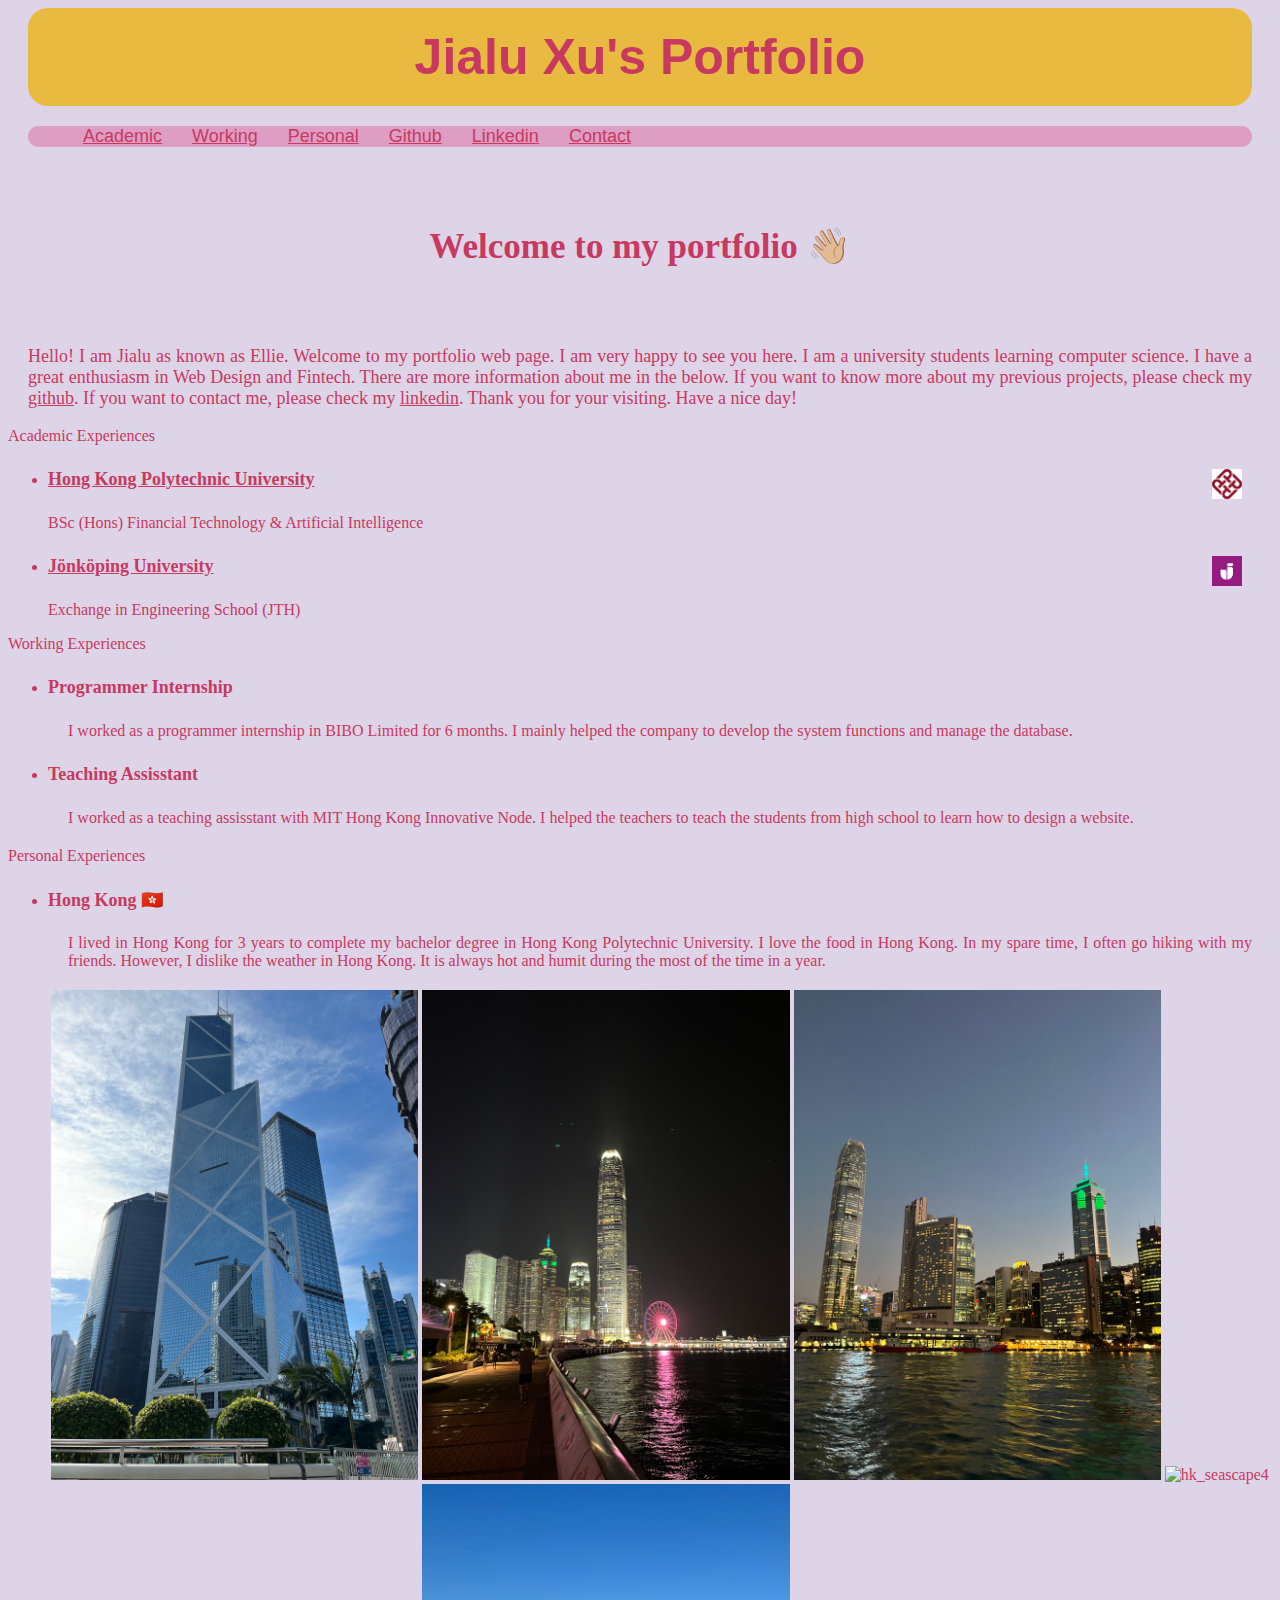
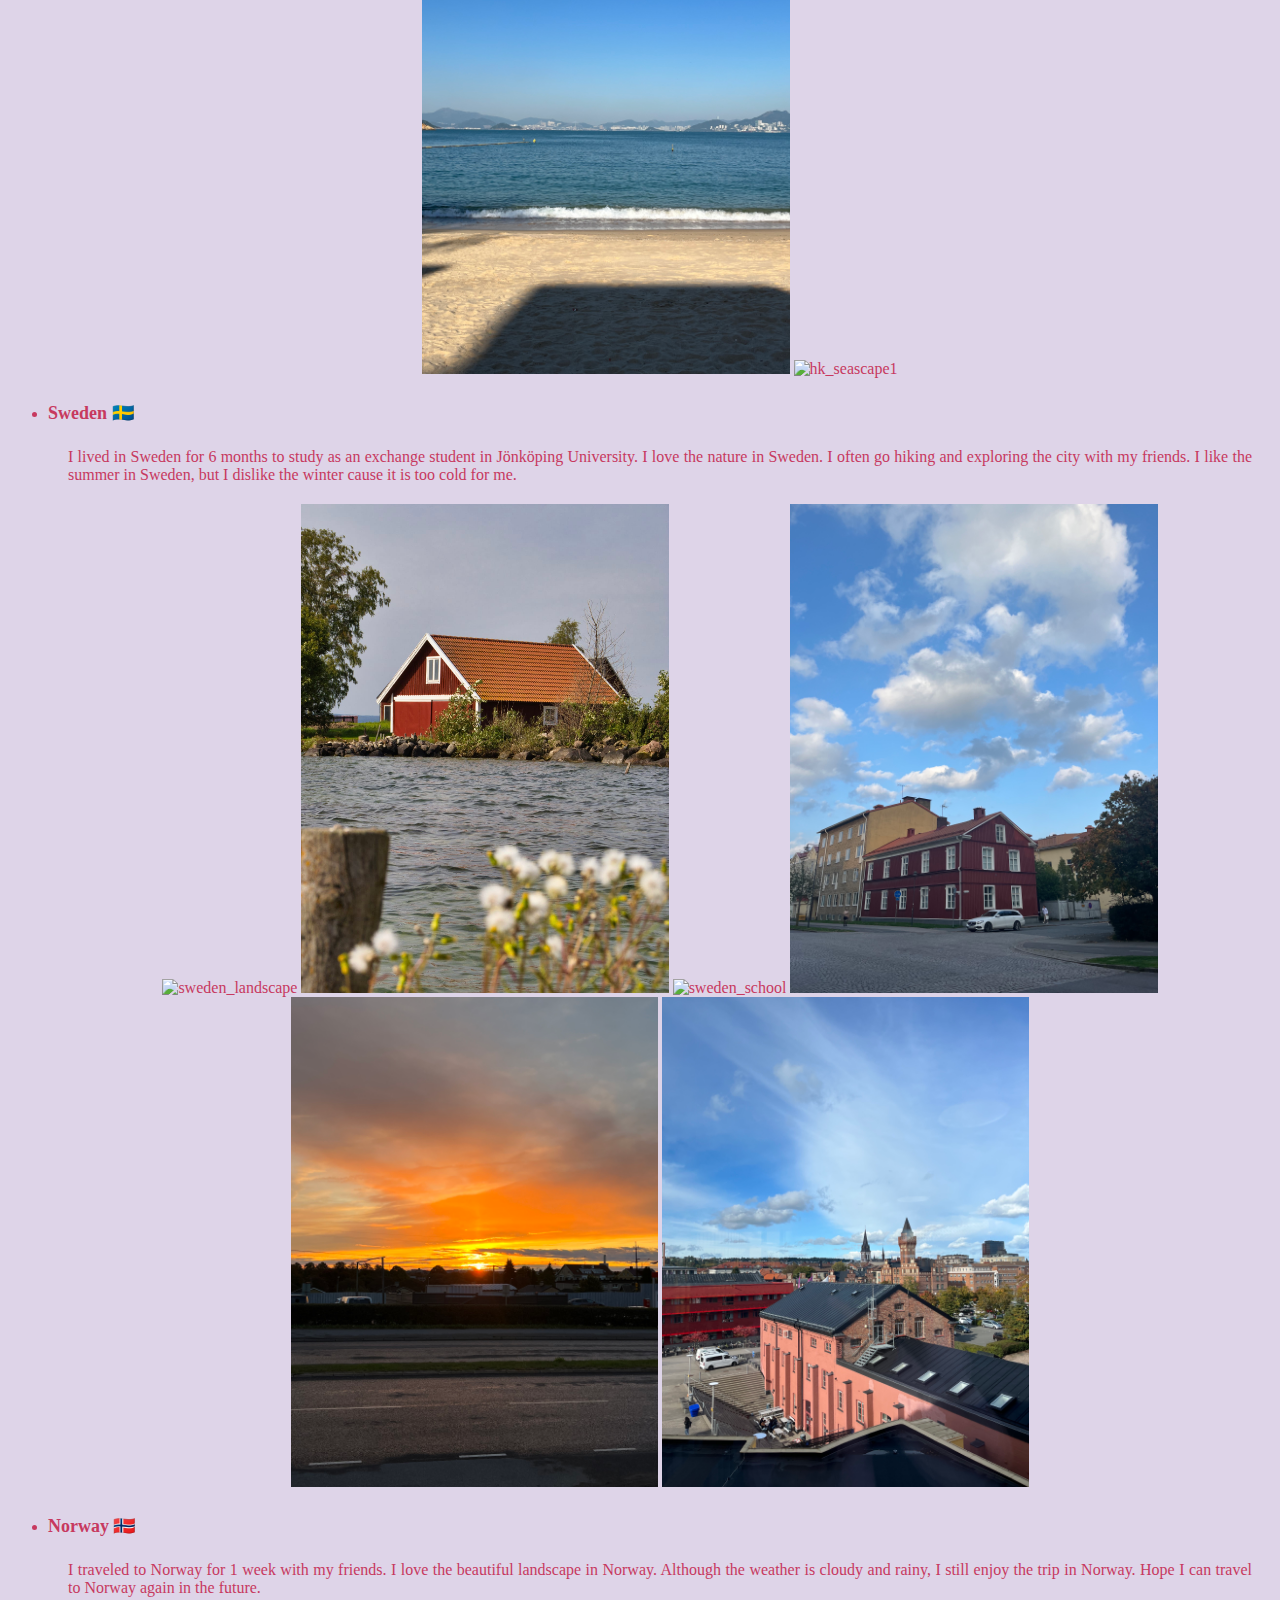
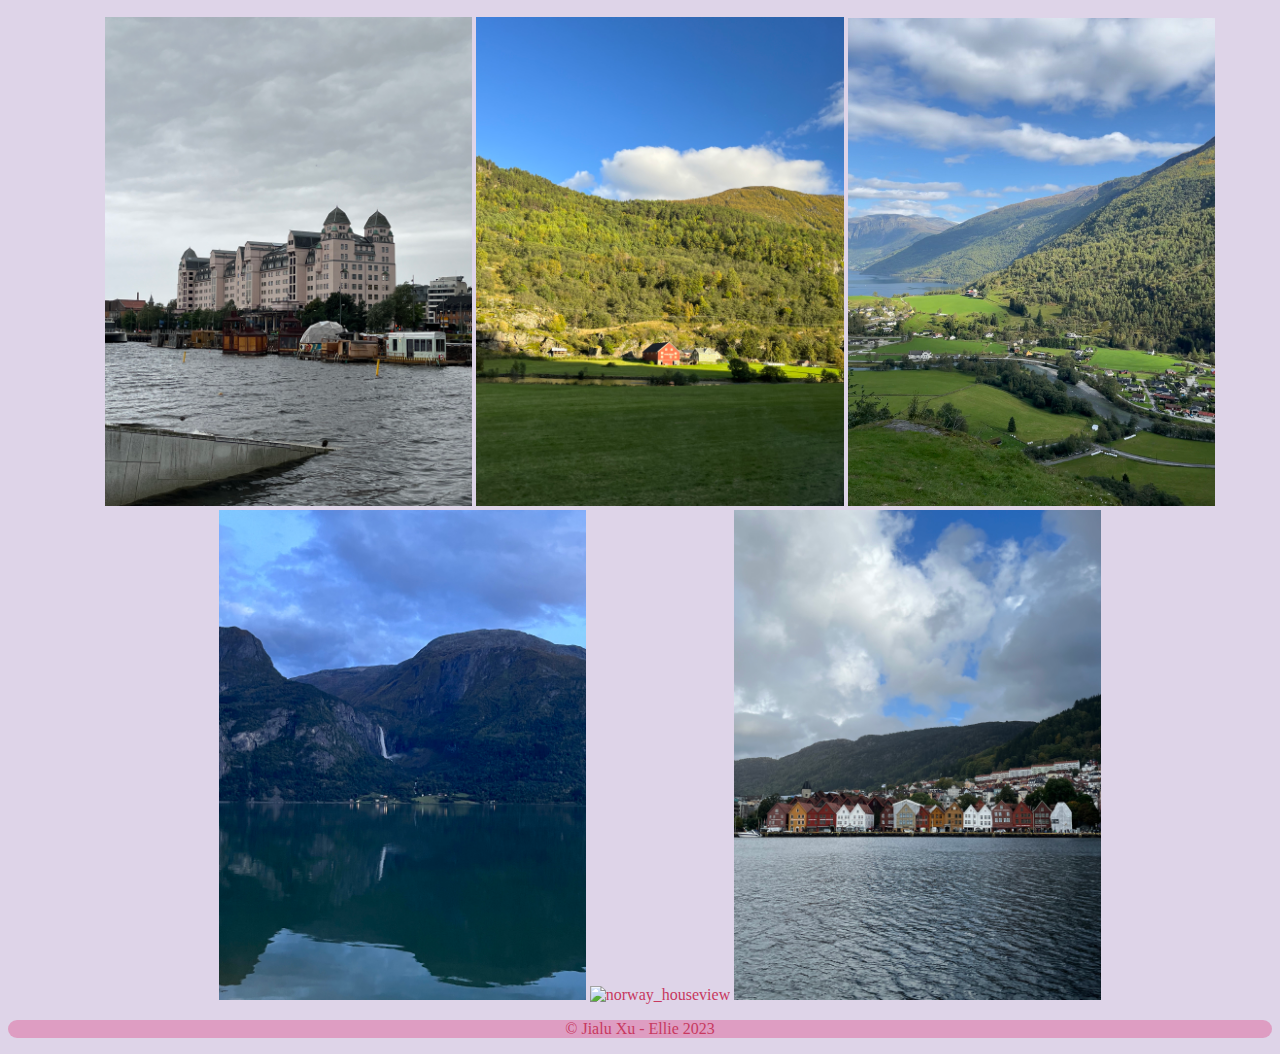
==== index.html @ 67c65275 "Initial commit" ====
<!DOCTYPE html>
<html lang="en">
  <head>
    <meta charset="UTF-8" />
    <meta name="viewport" content="width=device-width, initial-scale=1.0" />
    <title>JialuXu_Ellie_Portfolio</title>
    <link rel="stylesheet" href="css/main.css" />
  </head>
  <body>

    <!-- Title -->
    <h1>Jialu Xu's Portfolio</h1>

    <!-- Table of contents -->
    <ul class="content">
      <li class="content_list"><a href="#academic_title">Academic</a></li>
      <li class="content_list"><a href="#working_title">Working</a></li>
      <li class="content_list"><a href="#personal_title">Personal</a></li>
      <li class="content_list">
        <a href="https://www.github.com/xujialuellie">Github</a>
      </li>
      <li class="content_list">
        <a href="https://www.linkedin.com/in/xujialuellie">Linkedin</a>
      </li>
      <li class="content_list"><a href="contact.html">Contact</a></li>
    </ul>
    <main>
      <h2 id="main_page">Welcome to my portfolio 👋🏼</h2>
      <p id="introduction">
        Hello! I am Jialu as known as Ellie. Welcome to my portfolio web page. I
        am very happy to see you here. I am a university students learning
        computer science. I have a great enthusiasm in Web Design and Fintech.
        There are more information about me in the below. If you want to know
        more about my previous projects, please check my
        <a href="https://www.github.com/xujialuellie">github</a>. If you want to
        contact me, please check my
        <a href="https://www.linkedin.com/in/xujialuellie">linkedin</a>. Thank
        you for your visiting. Have a nice day!
      </p>
    </main>

    <!-- Academic -->
    <section>
      <h3">Academic Experiences</h3>
      <ul class="academic">
        <li>
          <h4>
            <a href="https://www.polyu.edu.hk"
              >Hong Kong Polytechnic University</a
            ><img
              class="pic_icon"
              src="./pic/pic_polyu/polyu_icon.png"
              alt="polyu_icon"
            />
          </h4>
          <p>BSc (Hons) Financial Technology & Artificial Intelligence</p>
        </li>
        <li>
          <h4>
            <a href="https://ju.se">Jönköping University</a
            ><img
              class="pic_icon"
              src="./pic/pic_ju/ju_icon.png"
              alt="ju_icon"
            />
          </h4>
          <p>Exchange in Engineering School (JTH)</p>
        </li>
      </ul>
    </section>

    <!-- Working -->
    <section>
      <h3">Working Experiences</h3>
      <ul class="working">
        <li>
          <h4>Programmer Internship</h4>
          <p class="description">
            I worked as a programmer internship in BIBO Limited for 6 months. I
            mainly helped the company to develop the system functions and manage
            the database.
          </p>
        </li>
        <li>
          <h4>Teaching Assisstant</h4>
          <p class="description">
            I worked as a teaching assisstant with MIT Hong Kong Innovative
            Node. I helped the teachers to teach the students from high school
            to learn how to design a website.
          </p>
        </li>
      </ul>
    </section>
    
    <!-- Personal -->
    <section>
      <h3">Personal Experiences</h3>
      <ul>
        <!-- Hong Kong -->
        <li>
          <h4>Hong Kong 🇭🇰</h4>
          <p class="description">
            I lived in Hong Kong for 3 years to complete my bachelor degree in
            Hong Kong Polytechnic University. I love the food in Hong Kong. In
            my spare time, I often go hiking with my friends. However, I dislike
            the weather in Hong Kong. It is always hot and humit during the most
            of the time in a year.
          </p>
          <section class="personal_images">
            <img
              class="images"
              src="./pic/pic_hongkong/bochk.jpg"
              alt="hk_bochk"
            />
            <img
              class="images"
              src="./pic/pic_hongkong/nightview.jpg"
              alt="hk_nightview"
            />
            <img
              class="images"
              src="./pic/pic_hongkong/skyscrapers2.jpg"
              alt="hk_skyscrapers"
            />
            <img
              class="images"
              src="./pic/pic_hongkong/seascape4.jpg"
              alt="hk_seascape4"
            />
            <img
              class="images"
              src="./pic/pic_hongkong/seascape2.jpg"
              alt="hk_seascape2"
            />
            <img
              class="images"
              src="./pic/pic_hongkong/seascape1.jpg"
              alt="hk_seascape1"
            />
          </section>
        </li>
        <!-- Sweden -->
        <li>
          <h4>Sweden 🇸🇪</h4>
          <p class="description">
            I lived in Sweden for 6 months to study as an exchange student in
            Jönköping University. I love the nature in Sweden. I often go hiking
            and exploring the city with my friends. I like the summer in Sweden,
            but I dislike the winter cause it is too cold for me.
          </p>
          <section class="personal_images">
            <img
              class="images"
              src="./pic/pic_sweden/landscape.jpg"
              alt="sweden_landscape"
            />
            <img
              class="images"
              src="./pic/pic_sweden/houseview.jpg"
              alt="sweden_houseview"
            />
            <img
              class="images"
              src="./pic/pic_sweden/school.jpg"
              alt="sweden_school"
            />
            <img
              class="images"
              src="./pic/pic_sweden/citycenter.jpg"
              alt="sweden_citycenter"
            />
            <img
              class="images"
              src="./pic/pic_sweden/sunrise.jpg"
              alt="sweden_sunrise"
            />
            <img
              class="images"
              src="./pic/pic_sweden/highview.jpg"
              alt="sweden_highview"
            />
          </section>
        </li>
        <!-- Norway -->
        <li>
          <h4>Norway 🇳🇴</h4>
          <p class="description">
            I traveled to Norway for 1 week with my friends. I love the
            beautiful landscape in Norway. Although the weather is cloudy and
            rainy, I still enjoy the trip in Norway. Hope I can travel to Norway
            again in the future.
          </p>
          <section class="personal_images">
            <img
              class="images"
              src="./pic/pic_norway/cityscape.jpg"
              alt="norway_cityscape"
            />
            <img
              class="images"
              src="./pic/pic_norway/landscape.jpg"
              alt="norway_landscape"
            />
            <img
              class="images"
              src="./pic/pic_norway/mountainview.jpg"
              alt="norway_mountainview"
            />
            <img
              class="images"
              src="./pic/pic_norway/waterfall.jpg"
              alt="norway_waterfall"
            />
            <img
              class="images"
              src="./pic/pic_norway/houseview.jpg"
              alt="norway_houseview"
            />
            <img
              class="images"
              src="./pic/pic_norway/bergen.jpg"
              alt="norway_bergen"
            />
          </section>
        </li>
      </ul>
    </section>
    <!-- Footer -->
    <footer>
      <p>© Jialu Xu - Ellie 2023</p>
    </footer>
  </body>
</html>
---- css/main.css ----
* {
  color: #c7395f;
}

body {
  background-color: #ded4e8;
}

h1 {
  font-size: 50px;
  font-family: Impact, Haettenschweiler, "Arial Narrow Bold", sans-serif;
  background-color: #e8ba40;
  color: #c7395f;
  text-align: center;
  margin: 0px 20px;
  padding: 20px;
  border-radius: 20px;
}

#main_page {
  font-family: Cambria, Cochin, Georgia, Times, "Times New Roman", serif;
  text-align: center;
  font-size: 35px;
  padding: 50px;
}

#contact_me {
  font-family: Cambria, Cochin, Georgia, Times, "Times New Roman", serif;
  text-align: center;
  font-size: 40px;
  padding: 20px;
}

h3 {
  font-family: Cambria, Cochin, Georgia, Times, "Times New Roman", serif;
  text-align: center;
  font-size: 30px;
  margin: 20px;
  background-color: #e8ba40;
  border-radius: 10px;
}

h4 {
  font-size: 18px;
}

p {
  font-size: 16px;
}

.content_list {
  display: flex;
  margin-inline: 15px;
  align-items: center;
  font-size: 18px;
  font-family: "Gill Sans", "Gill Sans MT", Calibri, "Trebuchet MS", sans-serif;
}

.content {
  display: flex;
  background-color: #de9dc2;
  margin: 20px;
  border-radius: 10px;
}

.content_list:hover {
  background-color: #f9ec7e;
  color: #c7395f;
}

#introduction {
  text-align: justify;
  font-size: 18px;
  margin-left: 20px;
  margin-right: 20px;
}

#hello_word {
  text-align: center;
  font-size: 18px;
  margin-left: 50px;
  margin-right: 50px;
}

.pic_icon {
  width: 30px;
  float: right;
  margin: 0px 30px 0px 0px;
}

.images {
  width: 30%;
}

.personal_images {
  display: gird;
  grid-template-columns: repeat(3, 1fr);
  text-align: center;
}

.description {
  text-align: justify;
  margin: 20px;
}

#parent {
  display: grid;
  grid-template-columns: repeat(12, 1fr);
  grid-template-rows: repeat(9, 2fr);
  gap: 15px 10px;
  justify-items: stretch;
  align-items: stretch;
  margin-left: 50px;
  padding: 10px;
  justify-content: center;
  font-size: 18px;
  font-family: Cambria, Cochin, Georgia, Times, "Times New Roman", serif;
}

first_name {
  background-color: #f9ec7e;
  grid-column: 1 / 6;
  grid-row: 1 / 1;
  border-radius: 5px;
}

second_name {
  background-color: #f9ec7e;
  grid-column: 7 / 12;
  grid-row: 1 / 1;
  border-radius: 5px;
}

email {
  background-color: #f9ec7e;
  grid-column: 1 / 12;
  grid-row: 2 / 2;
  border-radius: 5px;
}

region_code {
  background-color: #f9ec7e;
  grid-column: 1 / 4;
  grid-row: 3 / 3;
  border-radius: 5px;
}

phone_number {
  background-color: #f9ec7e;
  grid-column: 5 / 12;
  grid-row: 3 / 3;
  border-radius: 5px;
}

message {
  background-color: #f9ec7e;
  grid-column: 1 / 12;
  grid-row: 4 / 8;
  border-radius: 5px;
}

button {
  background-color: #f9ec7e;
  grid-column: 5 / 8;
  grid-row: 8 / 9;
  border-radius: 5px;
  border-color: #f9ec7e;
  font-size: 18px;
  font-family: Cambria, Cochin, Georgia, Times, "Times New Roman", serif;
}

footer {
  text-align: center;
  font-size: 18px;
  background-color: #de9dc2;
  border-radius: 10px;
  font-family: Cambria, Cochin, Georgia, Times, "Times New Roman", serif;
}
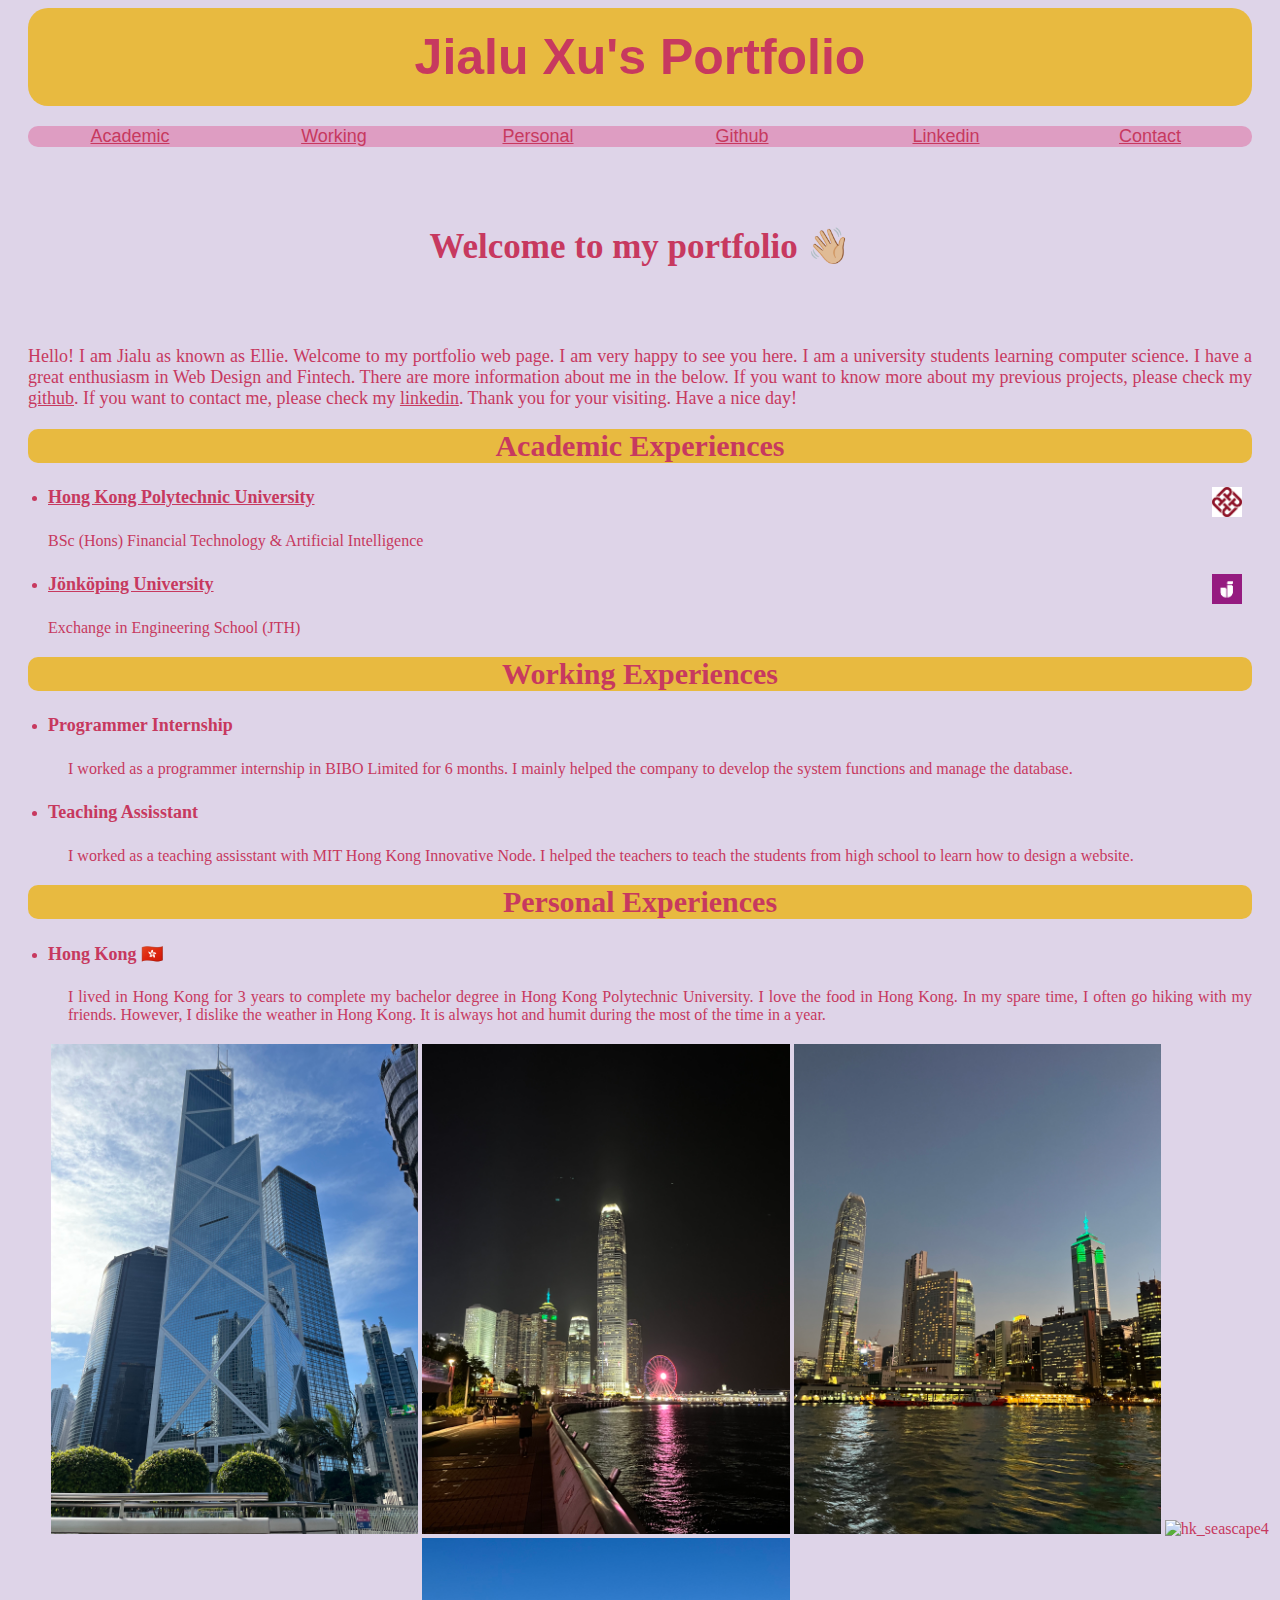
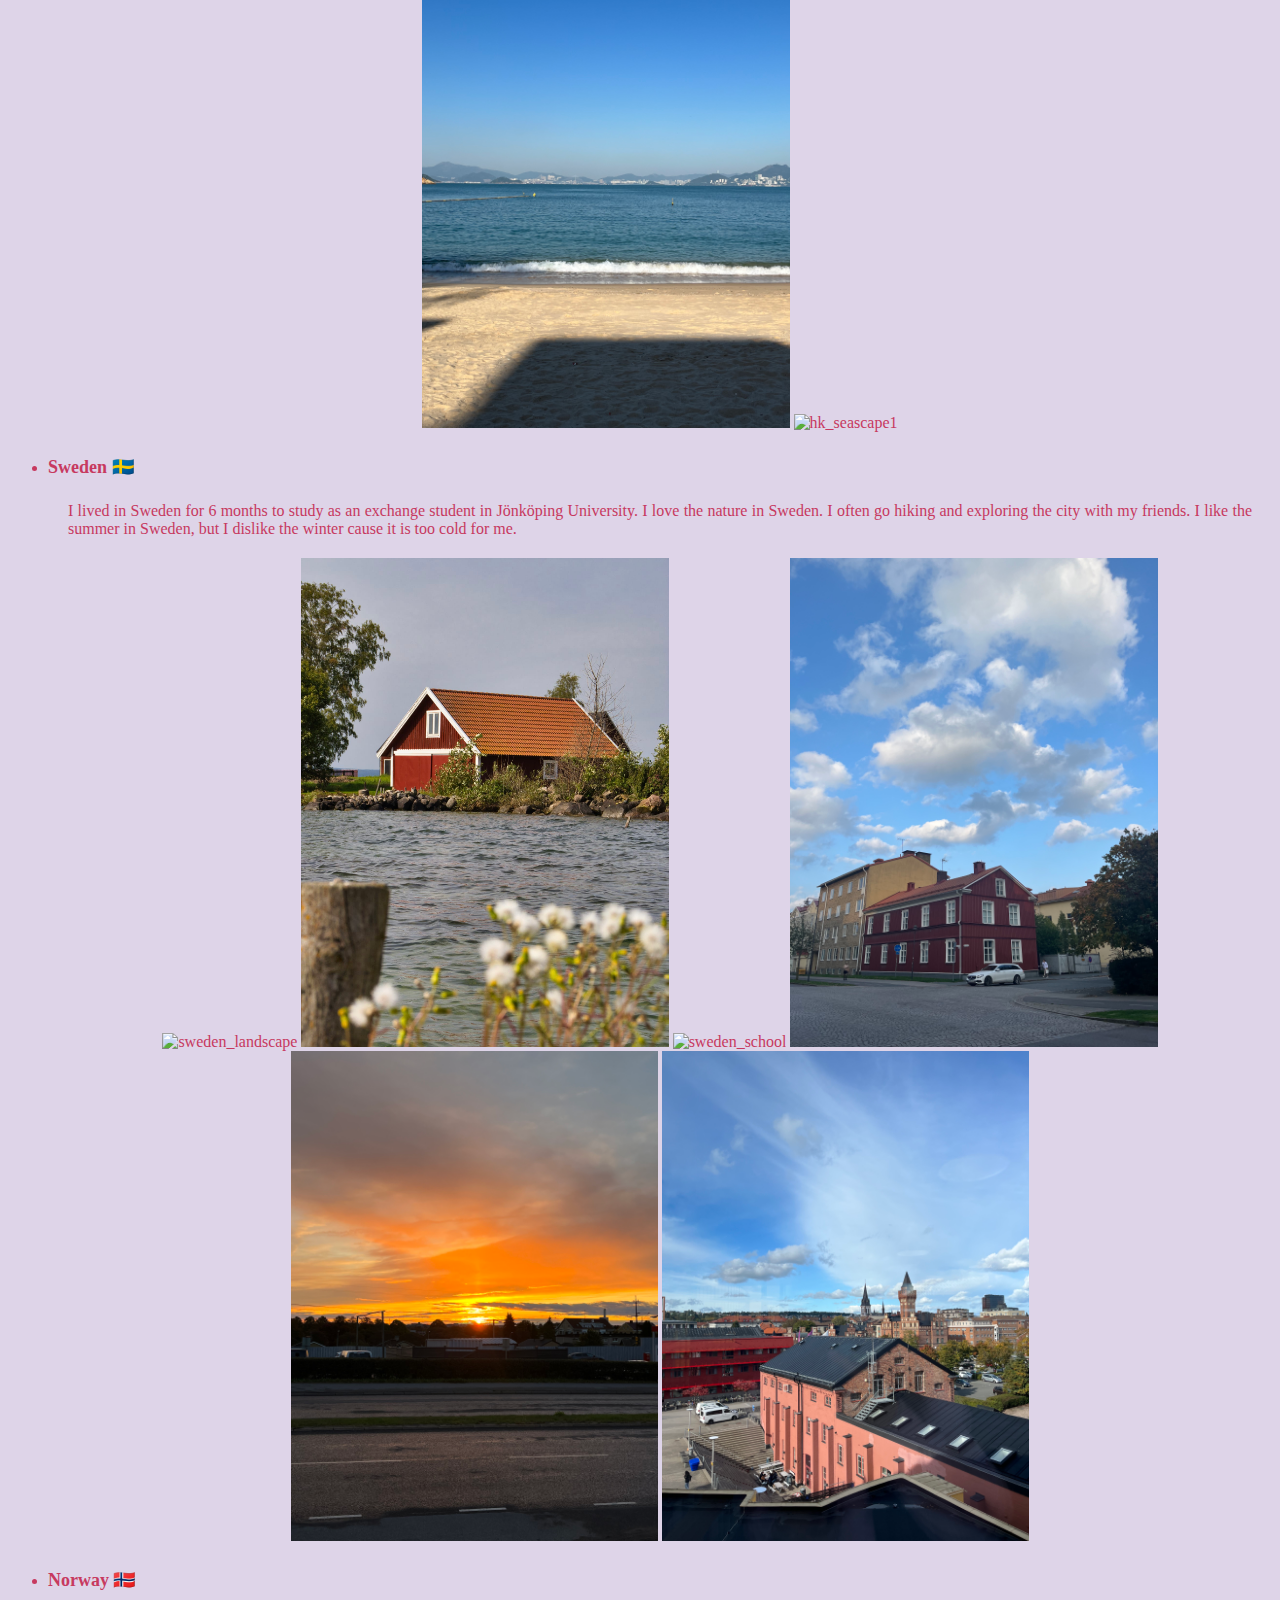
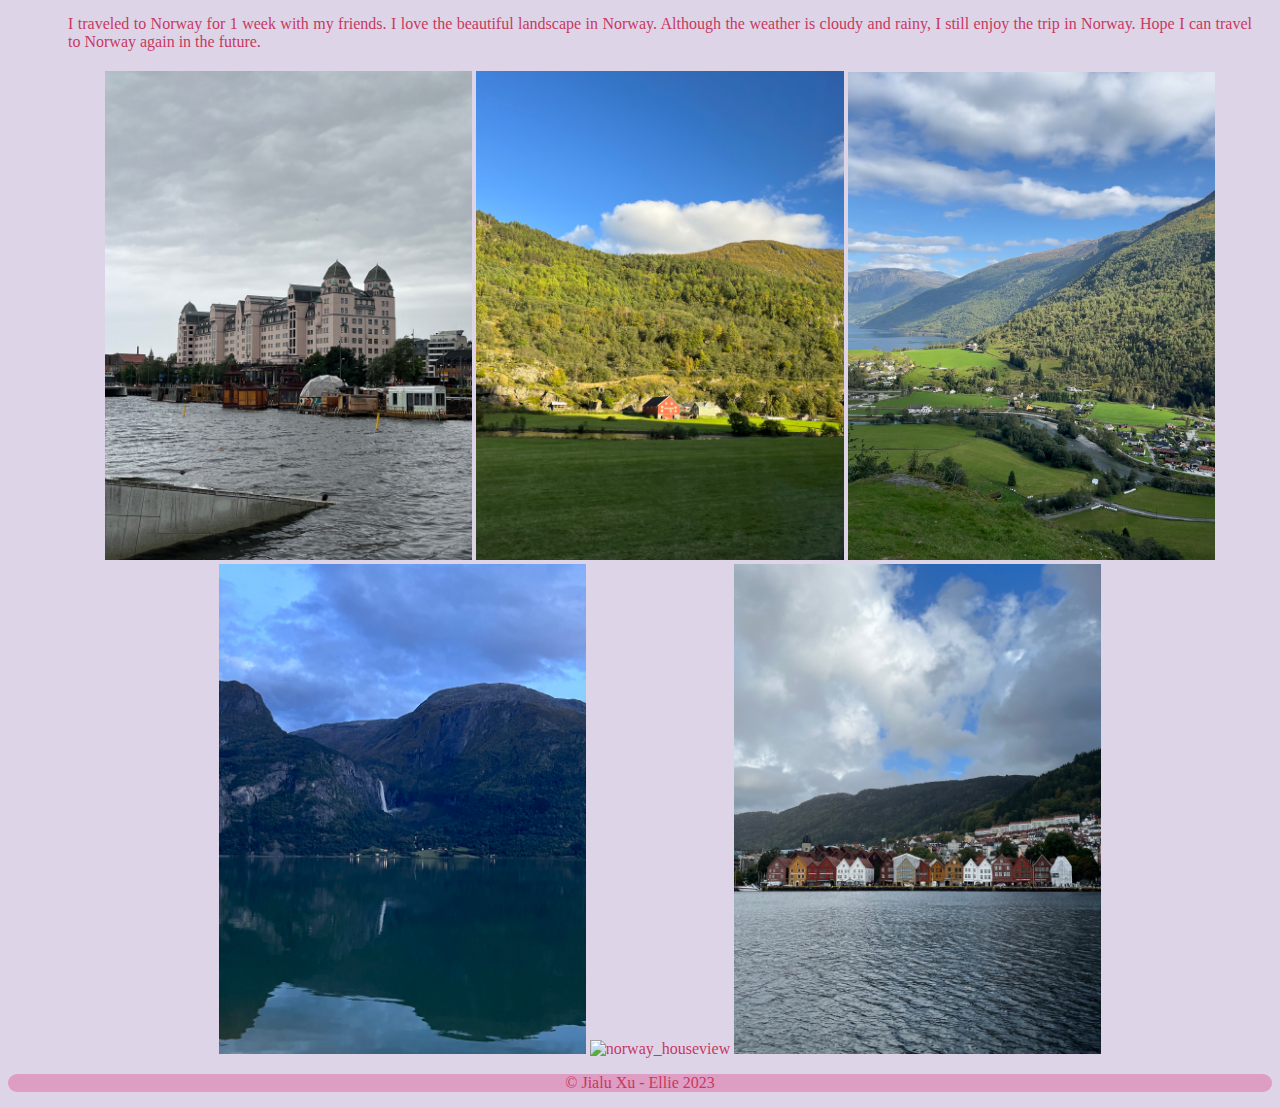
==== commit af966f9a: "Bugs fixing" ====
--- a/index.html
+++ b/index.html
@@ -7,12 +7,11 @@
     <link rel="stylesheet" href="css/main.css" />
   </head>
   <body>
-
     <!-- Title -->
     <h1>Jialu Xu's Portfolio</h1>
 
     <!-- Table of contents -->
-    <ul class="content">
+    <section class="content">
       <li class="content_list"><a href="#academic_title">Academic</a></li>
       <li class="content_list"><a href="#working_title">Working</a></li>
       <li class="content_list"><a href="#personal_title">Personal</a></li>
@@ -23,7 +22,9 @@
         <a href="https://www.linkedin.com/in/xujialuellie">Linkedin</a>
       </li>
       <li class="content_list"><a href="contact.html">Contact</a></li>
-    </ul>
+    </section>
+
+    <!-- Introduction -->
     <main>
       <h2 id="main_page">Welcome to my portfolio 👋🏼</h2>
       <p id="introduction">
@@ -41,7 +42,7 @@
 
     <!-- Academic -->
     <section>
-      <h3">Academic Experiences</h3>
+      <h3>Academic Experiences</h3>
       <ul class="academic">
         <li>
           <h4>
@@ -71,7 +72,7 @@
 
     <!-- Working -->
     <section>
-      <h3">Working Experiences</h3>
+      <h3>Working Experiences</h3>
       <ul class="working">
         <li>
           <h4>Programmer Internship</h4>
@@ -91,10 +92,10 @@
         </li>
       </ul>
     </section>
-    
+
     <!-- Personal -->
     <section>
-      <h3">Personal Experiences</h3>
+      <h3>Personal Experiences</h3>
       <ul>
         <!-- Hong Kong -->
         <li>
--- a/css/main.css
+++ b/css/main.css
@@ -50,14 +50,16 @@
 
 .content_list {
   display: flex;
-  margin-inline: 15px;
-  align-items: center;
+  width: 100%;
+  justify-content: center;
   font-size: 18px;
   font-family: "Gill Sans", "Gill Sans MT", Calibri, "Trebuchet MS", sans-serif;
 }
 
 .content {
-  display: flex;
+  display: grid;
+  grid-template-columns: repeat(6, 1fr);
+  place-items: center;
   background-color: #de9dc2;
   margin: 20px;
   border-radius: 10px;
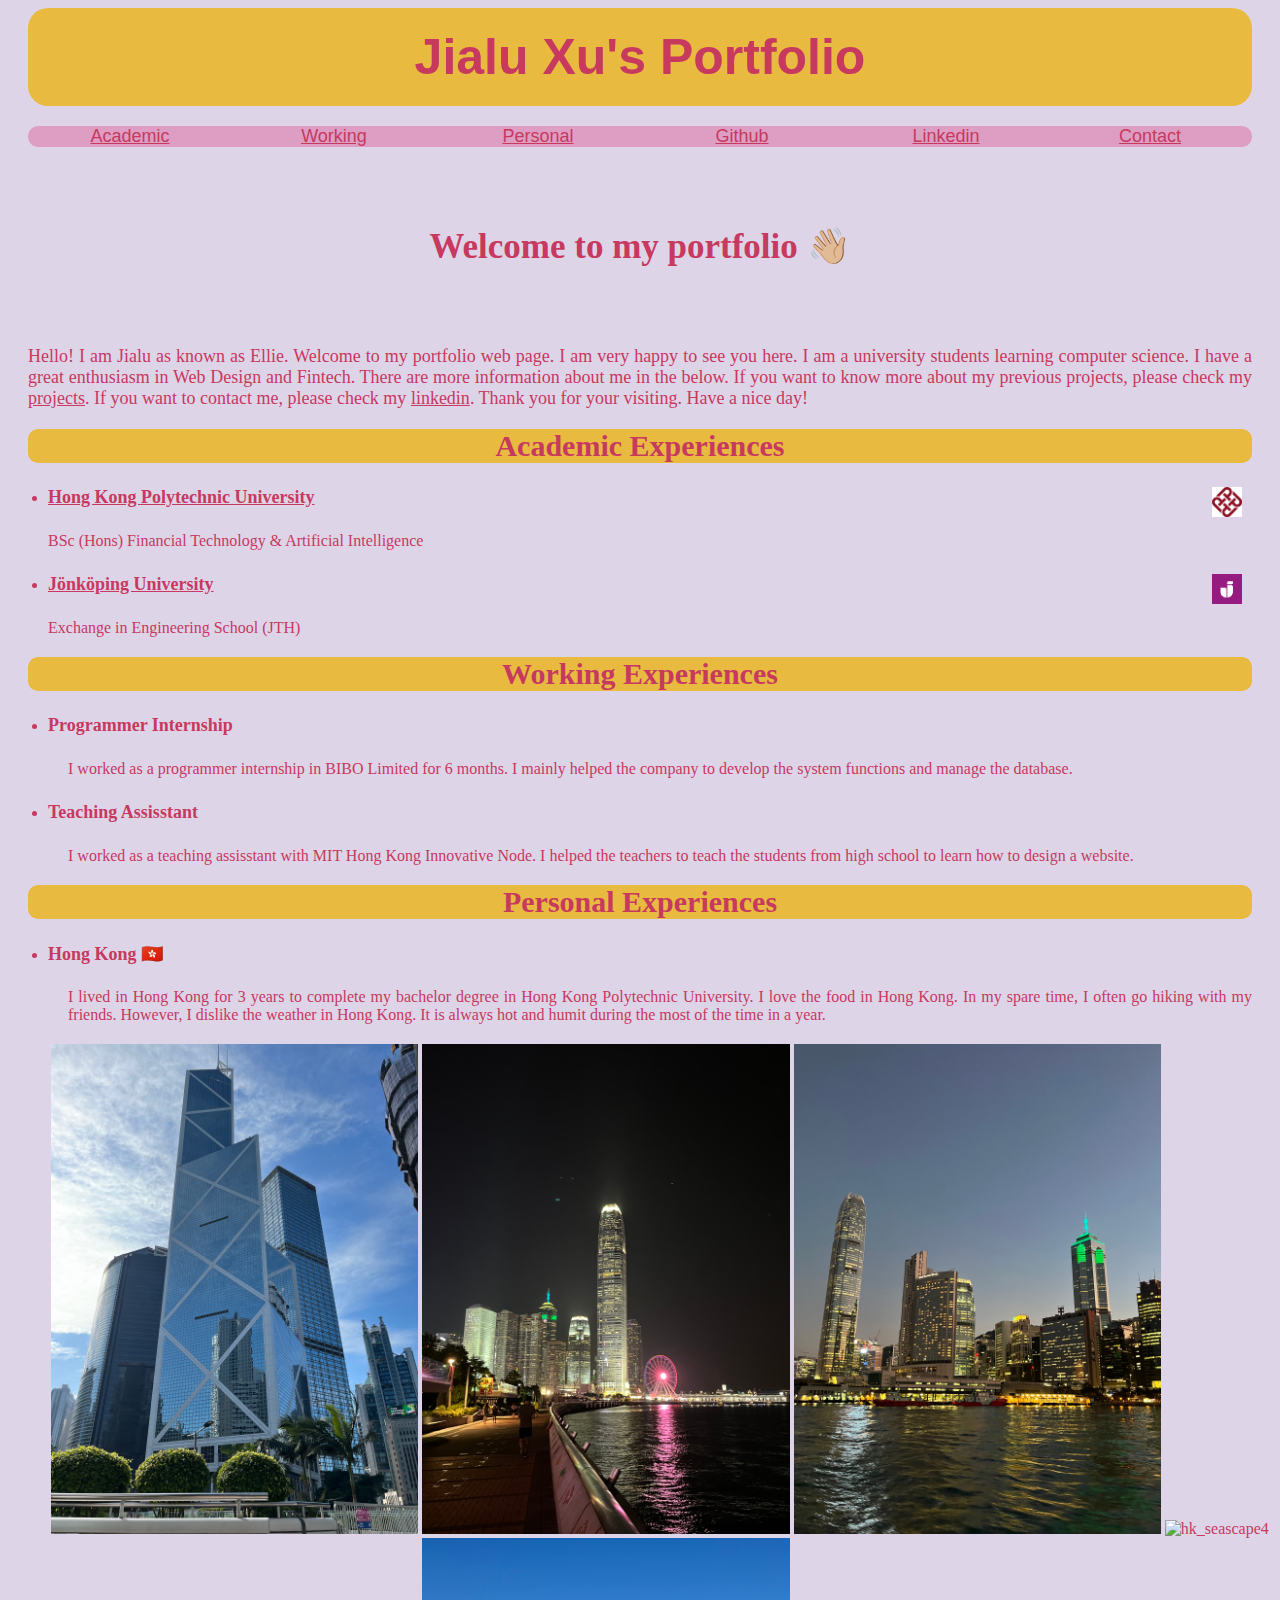
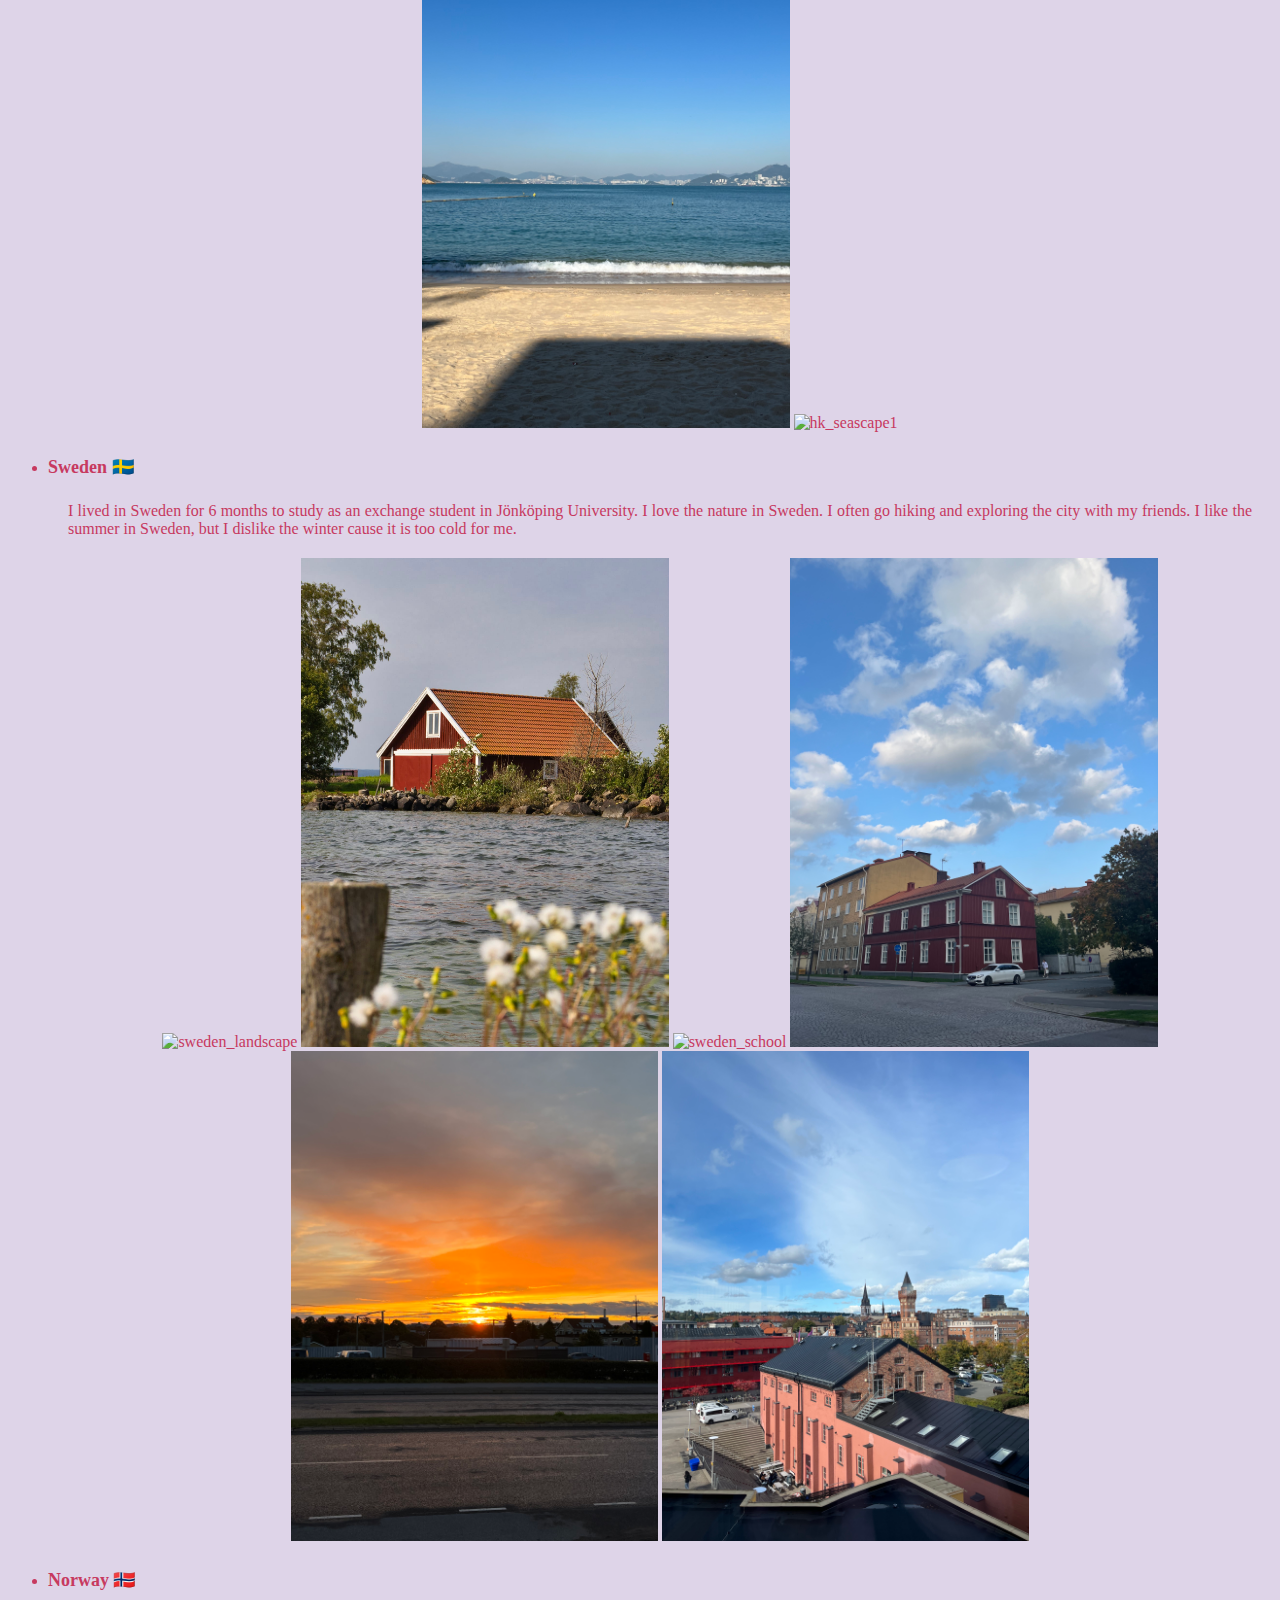
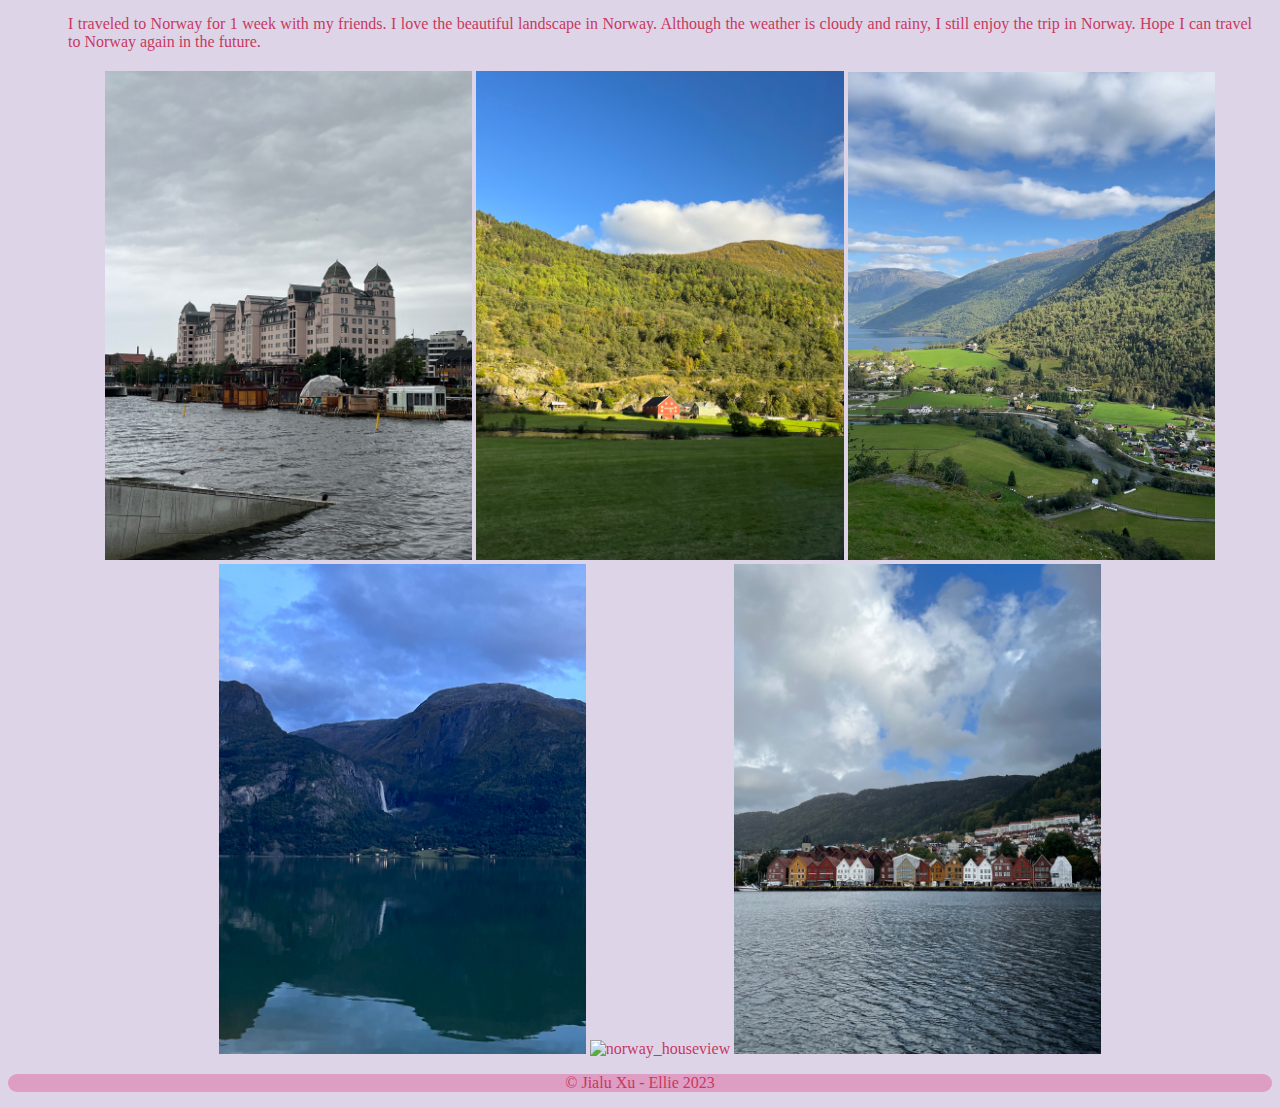
==== commit 213fc54e: "Add my projects page" ====
--- a/index.html
+++ b/index.html
@@ -33,8 +33,8 @@
         computer science. I have a great enthusiasm in Web Design and Fintech.
         There are more information about me in the below. If you want to know
         more about my previous projects, please check my
-        <a href="https://www.github.com/xujialuellie">github</a>. If you want to
-        contact me, please check my
+        <a href="projects.html">projects</a>. If you want to contact me, please
+        check my
         <a href="https://www.linkedin.com/in/xujialuellie">linkedin</a>. Thank
         you for your visiting. Have a nice day!
       </p>
--- a/css/main.css
+++ b/css/main.css
@@ -25,6 +25,13 @@
 }
 
 #contact_me {
+  font-family: Cambria, Cochin, Georgia, Times, "Times New Roman", serif;
+  text-align: center;
+  font-size: 40px;
+  padding: 20px;
+}
+
+#my_projects {
   font-family: Cambria, Cochin, Georgia, Times, "Times New Roman", serif;
   text-align: center;
   font-size: 40px;
@@ -77,7 +84,7 @@
   margin-right: 20px;
 }
 
-#hello_word {
+.hello_word {
   text-align: center;
   font-size: 18px;
   margin-left: 50px;
@@ -161,6 +168,26 @@
   border-radius: 5px;
 }
 
+#container {
+  display: grid;
+  grid-template-columns: repeat(auto-fit, minmax(16rem, 1fr));
+  gap: 1em;
+  text-align: center;
+  font-size: 18px;
+}
+
+first_project,
+second_project,
+third_project,
+fourth_project,
+fifth_project,
+sixth_project {
+  background-color: #fbe1dc;
+  border-radius: 5px;
+  height: 10em;
+  border-width: 16em;
+}
+
 button {
   background-color: #f9ec7e;
   grid-column: 5 / 8;
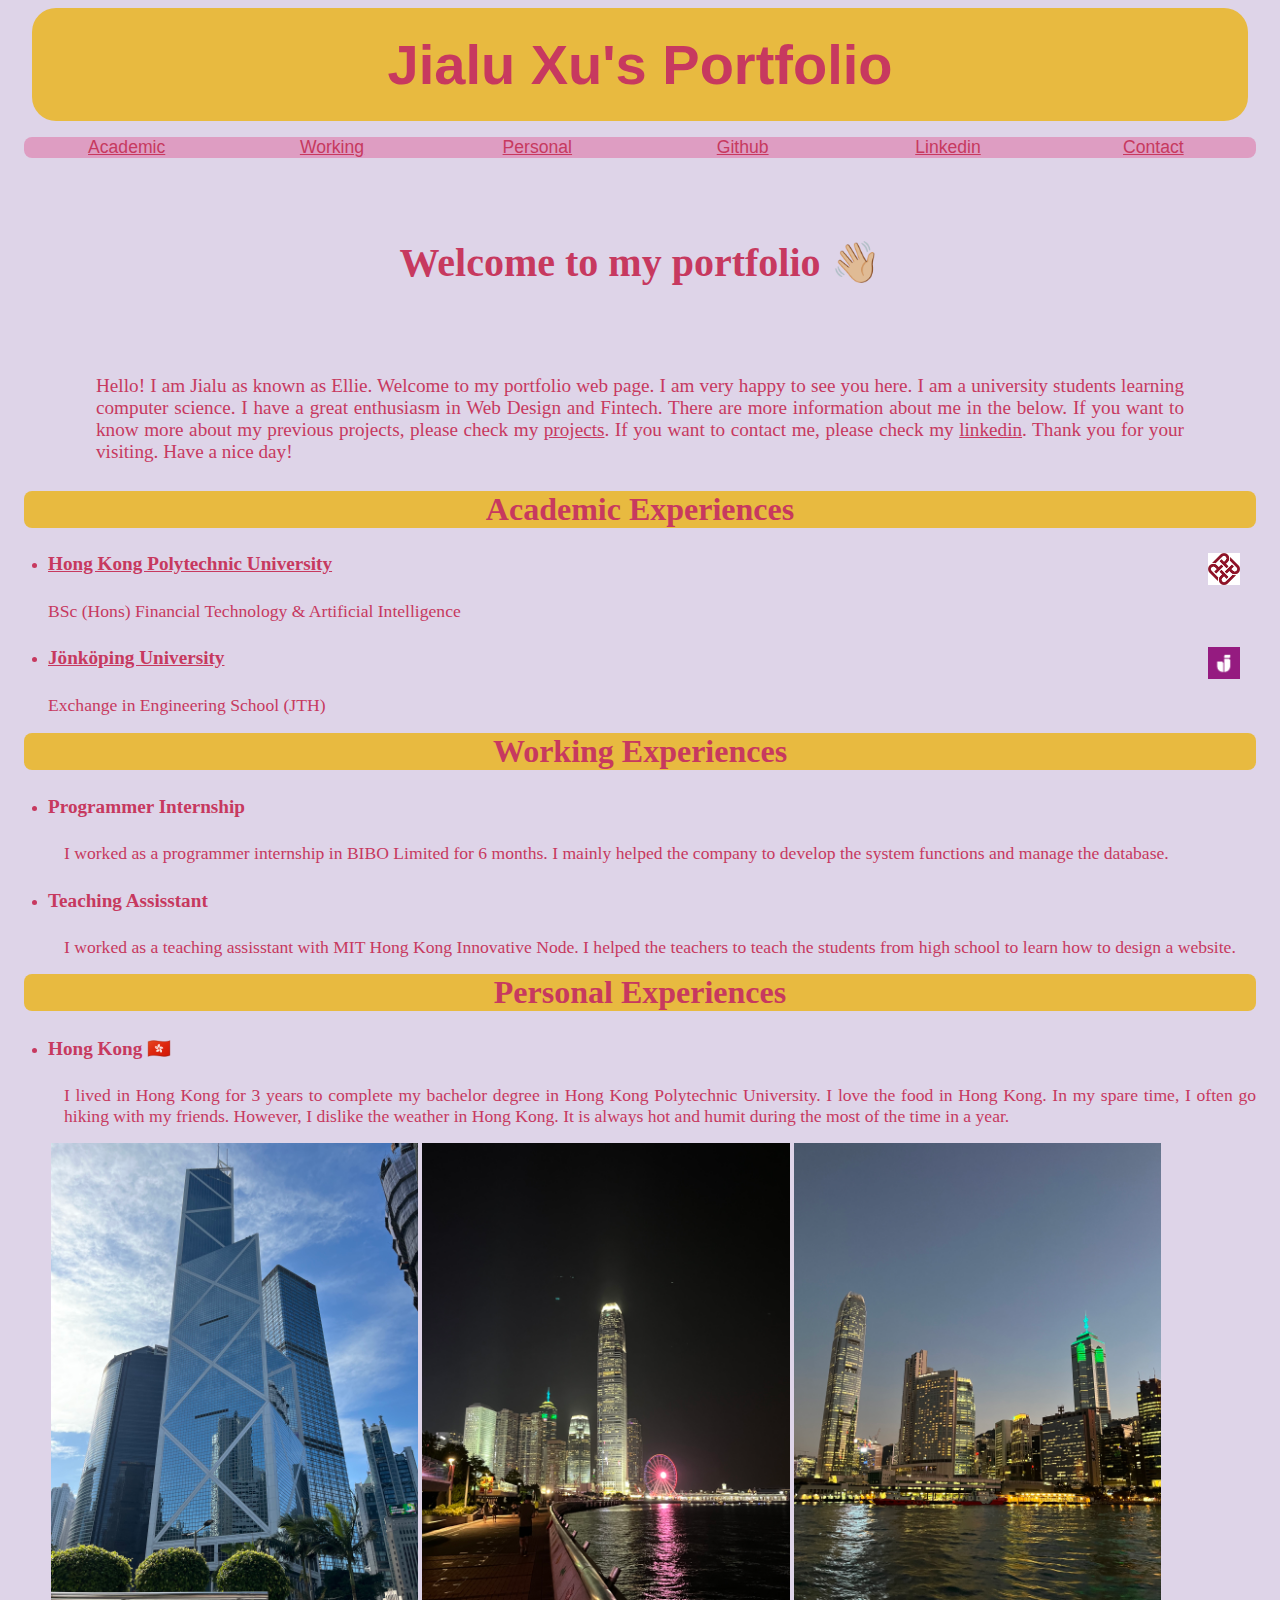
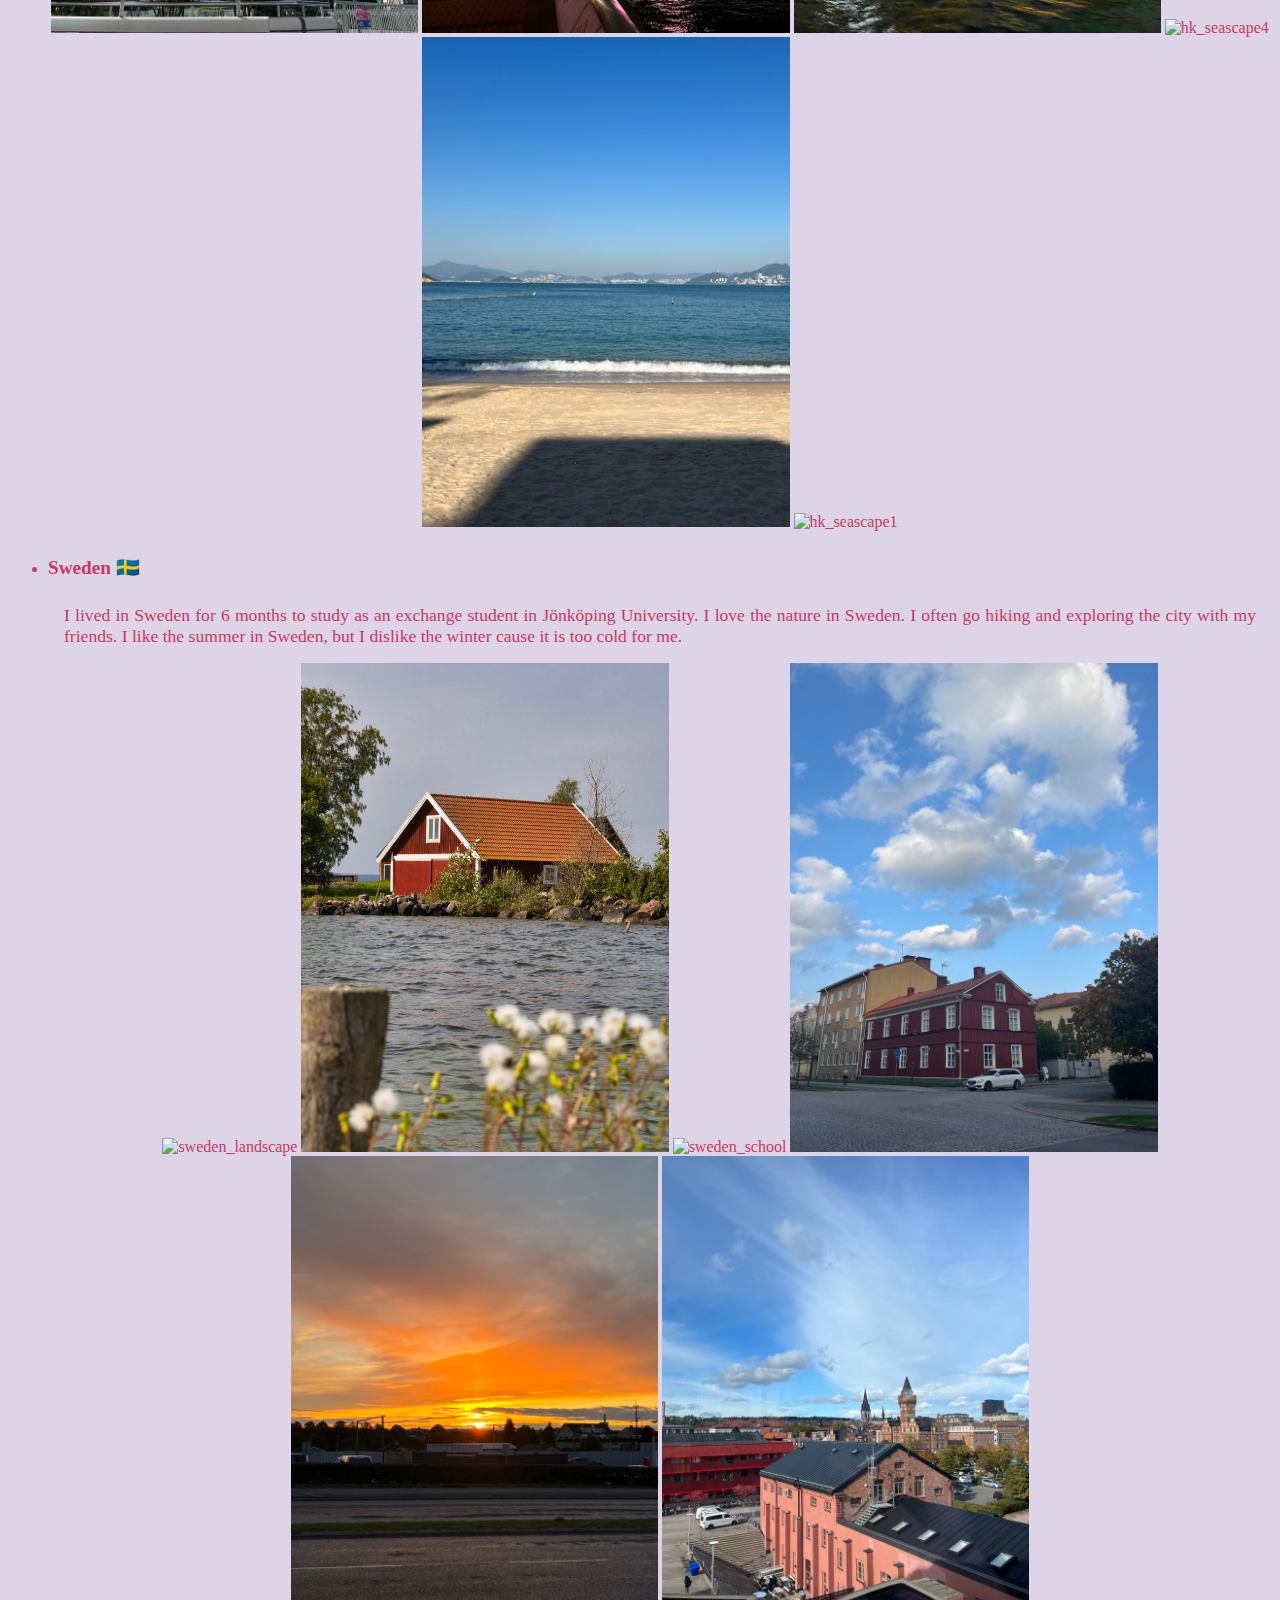
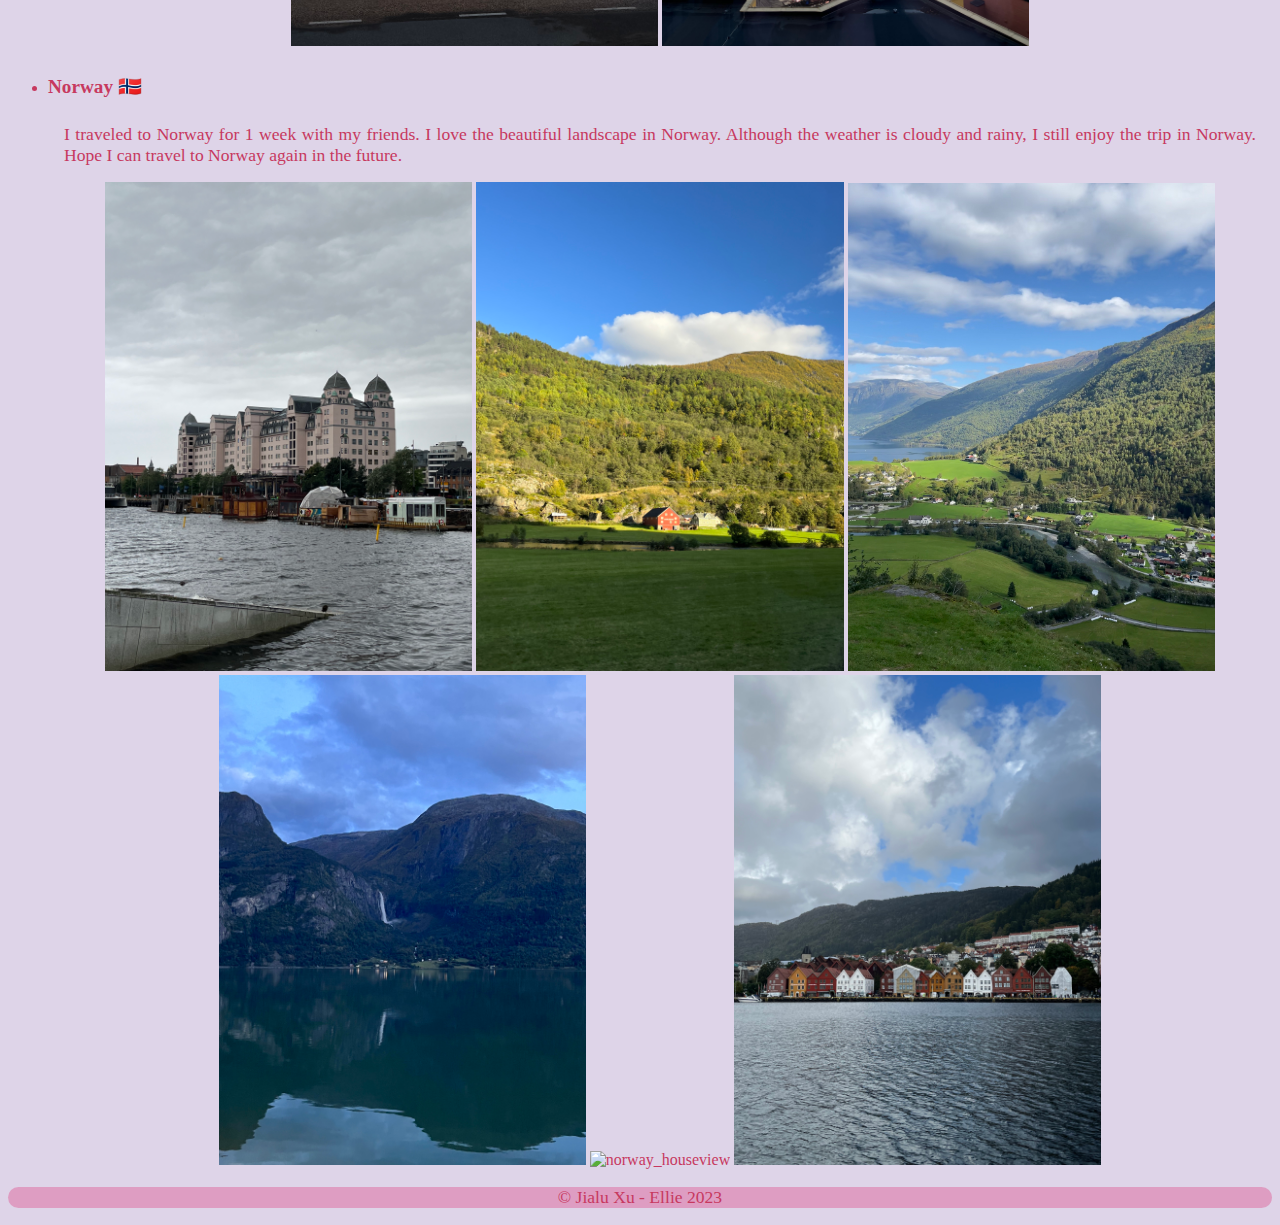
==== commit b0f087af: "JavaScript added" ====
--- a/index.html
+++ b/index.html
@@ -26,23 +26,28 @@
 
     <!-- Introduction -->
     <main>
-      <h2 id="main_page">Welcome to my portfolio 👋🏼</h2>
+      <h2 id="main_page">
+        Welcome to my portfolio <span class="waving-hands">👋🏼</span>
+      </h2>
       <p id="introduction">
         Hello! I am Jialu as known as Ellie. Welcome to my portfolio web page. I
         am very happy to see you here. I am a university students learning
         computer science. I have a great enthusiasm in Web Design and Fintech.
         There are more information about me in the below. If you want to know
         more about my previous projects, please check my
-        <a href="projects.html">projects</a>. If you want to contact me, please
-        check my
-        <a href="https://www.linkedin.com/in/xujialuellie">linkedin</a>. Thank
-        you for your visiting. Have a nice day!
+        <a href="projects.html" class="clickable-content">projects</a>. If you
+        want to contact me, please check my
+        <a
+          href="https://www.linkedin.com/in/xujialuellie"
+          class="clickable-content"
+          >linkedin</a
+        >. Thank you for your visiting. Have a nice day!
       </p>
     </main>
 
     <!-- Academic -->
     <section>
-      <h3>Academic Experiences</h3>
+      <h3 id="academic_title">Academic Experiences</h3>
       <ul class="academic">
         <li>
           <h4>
@@ -72,7 +77,7 @@
 
     <!-- Working -->
     <section>
-      <h3>Working Experiences</h3>
+      <h3 id="working_title">Working Experiences</h3>
       <ul class="working">
         <li>
           <h4>Programmer Internship</h4>
@@ -95,7 +100,7 @@
 
     <!-- Personal -->
     <section>
-      <h3>Personal Experiences</h3>
+      <h3 id="personal_title">Personal Experiences</h3>
       <ul>
         <!-- Hong Kong -->
         <li>
--- a/css/main.css
+++ b/css/main.css
@@ -7,59 +7,96 @@
 }
 
 h1 {
-  font-size: 50px;
+  font-size: 3.5rem;
   font-family: Impact, Haettenschweiler, "Arial Narrow Bold", sans-serif;
   background-color: #e8ba40;
   color: #c7395f;
   text-align: center;
-  margin: 0px 20px;
-  padding: 20px;
-  border-radius: 20px;
+  margin: 0rem 1.5rem;
+  padding: 1.5rem;
+  border-radius: 1.5rem;
+}
+
+.waving-hands {
+  display: inline-block;
+  animation-name: waving-hands;
+  animation-duration: 1s;
+  animation-iteration-count: infinite;
+}
+
+/* Keyframes for the hand-waving animation */
+@keyframes waving-hands {
+  0%,
+  100% {
+    transform: rotate(0deg);
+  }
+  50% {
+    transform: rotate(20deg);
+  }
 }
 
 #main_page {
   font-family: Cambria, Cochin, Georgia, Times, "Times New Roman", serif;
   text-align: center;
-  font-size: 35px;
-  padding: 50px;
+  font-size: 2.5rem;
+  padding: 3rem;
 }
 
 #contact_me {
   font-family: Cambria, Cochin, Georgia, Times, "Times New Roman", serif;
   text-align: center;
-  font-size: 40px;
-  padding: 20px;
+  font-size: 2.5rem;
+  padding: 1rem;
 }
 
 #my_projects {
   font-family: Cambria, Cochin, Georgia, Times, "Times New Roman", serif;
   text-align: center;
-  font-size: 40px;
-  padding: 20px;
+  font-size: 2.5rem;
+  padding: 1rem;
 }
 
 h3 {
   font-family: Cambria, Cochin, Georgia, Times, "Times New Roman", serif;
   text-align: center;
-  font-size: 30px;
-  margin: 20px;
+  font-size: 2rem;
+  margin: 1rem;
   background-color: #e8ba40;
-  border-radius: 10px;
+  border-radius: 0.5rem;
+}
+
+h3:hover {
+  background-color: #f9ec7e;
+  animation-name: font-changes;
+  animation-duration: 2s;
+}
+
+/* Keyframes for the font size changing animation */
+@keyframes font-changes {
+  0% {
+    font-size: 2rem;
+  }
+  50% {
+    font-size: 2.1rem;
+  }
+  100% {
+    font-size: 2rem;
+  }
 }
 
 h4 {
-  font-size: 18px;
+  font-size: 1.2rem;
 }
 
 p {
-  font-size: 16px;
+  font-size: 1.1rem;
 }
 
 .content_list {
   display: flex;
   width: 100%;
   justify-content: center;
-  font-size: 18px;
+  font-size: 1.1rem;
   font-family: "Gill Sans", "Gill Sans MT", Calibri, "Trebuchet MS", sans-serif;
 }
 
@@ -68,8 +105,8 @@
   grid-template-columns: repeat(6, 1fr);
   place-items: center;
   background-color: #de9dc2;
-  margin: 20px;
-  border-radius: 10px;
+  margin: 1rem;
+  border-radius: 0.5rem;
 }
 
 .content_list:hover {
@@ -79,26 +116,37 @@
 
 #introduction {
   text-align: justify;
-  font-size: 18px;
-  margin-left: 20px;
-  margin-right: 20px;
+  font-size: 1.2rem;
+  margin-left: 5rem;
+  margin-right: 5rem;
+  padding: 0.5rem;
+}
+
+.clickable-content:hover {
+  background-color: #f9ec7e;
 }
 
 .hello_word {
-  text-align: center;
-  font-size: 18px;
-  margin-left: 50px;
-  margin-right: 50px;
+  text-align: justify;
+  font-size: 1.2rem;
+  margin-left: 3rem;
+  margin-right: 3rem;
+  padding: 0.5rem;
 }
 
 .pic_icon {
-  width: 30px;
+  width: 2rem;
   float: right;
-  margin: 0px 30px 0px 0px;
+  margin: 0rem 2rem 0rem 0rem;
 }
 
 .images {
   width: 30%;
+  transition: transform 0.5s ease;
+}
+
+.images:hover {
+  transform: scale(1.1);
 }
 
 .personal_images {
@@ -109,7 +157,7 @@
 
 .description {
   text-align: justify;
-  margin: 20px;
+  margin: 1rem;
 }
 
 #parent {
@@ -119,71 +167,72 @@
   gap: 15px 10px;
   justify-items: stretch;
   align-items: stretch;
-  margin-left: 50px;
-  padding: 10px;
+  margin-left: 3rem;
+  padding: 0.5rem;
   justify-content: center;
-  font-size: 18px;
-  font-family: Cambria, Cochin, Georgia, Times, "Times New Roman", serif;
-}
-
-first_name {
+  font-size: 1.2rem;
+  font-family: Cambria, Cochin, Georgia, Times, "Times New Roman", serif;
+}
+
+.first_name {
   background-color: #f9ec7e;
   grid-column: 1 / 6;
   grid-row: 1 / 1;
-  border-radius: 5px;
-}
-
-second_name {
+  border-radius: 0.5rem;
+}
+
+.second_name {
   background-color: #f9ec7e;
   grid-column: 7 / 12;
   grid-row: 1 / 1;
-  border-radius: 5px;
-}
-
-email {
+  border-radius: 0.5rem;
+}
+
+.emails {
   background-color: #f9ec7e;
   grid-column: 1 / 12;
   grid-row: 2 / 2;
-  border-radius: 5px;
-}
-
-region_code {
+  border-radius: 0.5rem;
+}
+
+.region_code {
   background-color: #f9ec7e;
   grid-column: 1 / 4;
   grid-row: 3 / 3;
-  border-radius: 5px;
-}
-
-phone_number {
+  border-radius: 0.5rem;
+}
+
+.phone_number {
   background-color: #f9ec7e;
   grid-column: 5 / 12;
   grid-row: 3 / 3;
-  border-radius: 5px;
-}
-
-message {
+  border-radius: 0.5rem;
+}
+
+.messages {
   background-color: #f9ec7e;
   grid-column: 1 / 12;
   grid-row: 4 / 8;
-  border-radius: 5px;
+  border-radius: 0.5rem;
 }
 
 #container {
   display: grid;
   grid-template-columns: repeat(auto-fit, minmax(16rem, 1fr));
+  grid-template-rows: repeat(auto-fit, minmax(16rem, 1fr));
   gap: 1em;
   text-align: center;
-  font-size: 18px;
-}
-
-first_project,
-second_project,
-third_project,
-fourth_project,
-fifth_project,
-sixth_project {
+  font-size: 1.2rem;
+}
+
+#first_project,
+#second_project,
+#third_project,
+#fourth_project,
+#fifth_project,
+#sixth_project {
   background-color: #fbe1dc;
-  border-radius: 5px;
+  border-radius: 0.5rem;
   height: 10em;
   border-width: 16em;
 }
@@ -192,16 +241,16 @@
   background-color: #f9ec7e;
   grid-column: 5 / 8;
   grid-row: 8 / 9;
-  border-radius: 5px;
+  border-radius: 0.5rem;
   border-color: #f9ec7e;
-  font-size: 18px;
+  font-size: 1.2rem;
   font-family: Cambria, Cochin, Georgia, Times, "Times New Roman", serif;
 }
 
 footer {
   text-align: center;
-  font-size: 18px;
+  font-size: 1.2rem;
   background-color: #de9dc2;
-  border-radius: 10px;
-  font-family: Cambria, Cochin, Georgia, Times, "Times New Roman", serif;
-}
+  border-radius: 1rem;
+  font-family: Cambria, Cochin, Georgia, Times, "Times New Roman", serif;
+}
